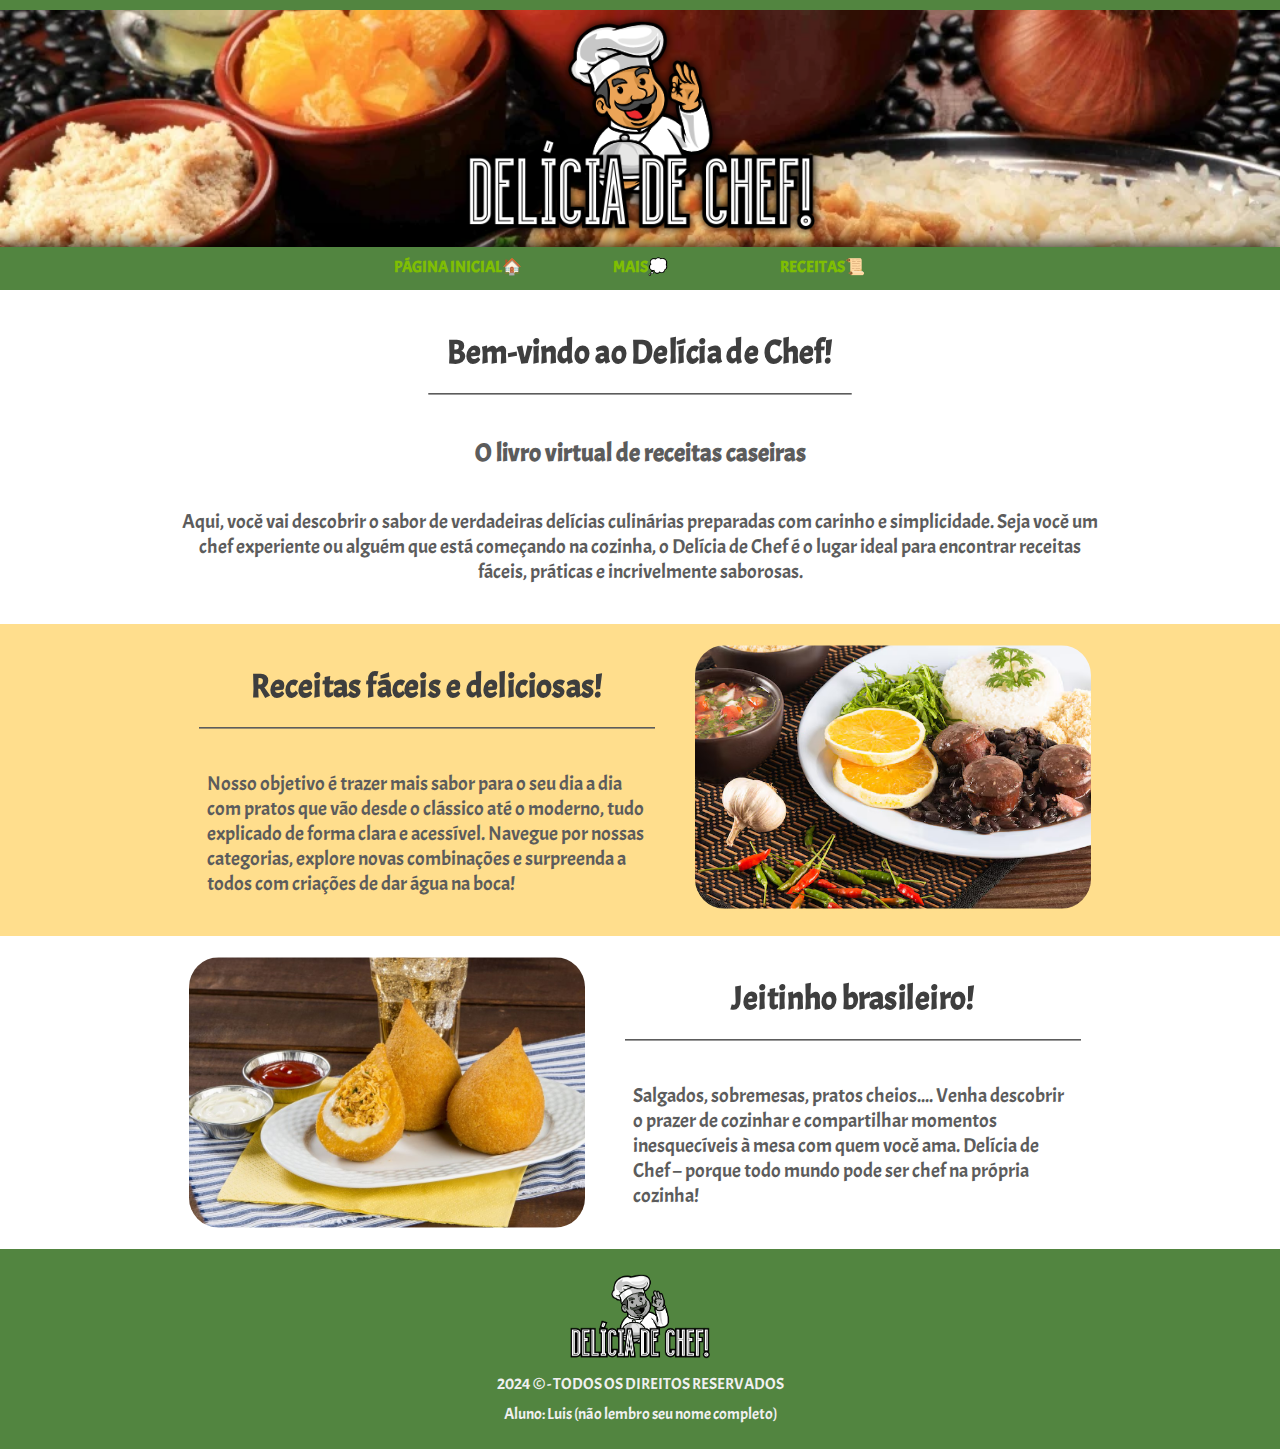
==== index.html @ 9182bab6 "primeiro commit" ====
<!DOCTYPE html>
<html lang="pt-br">

<head>
    <meta charset="UTF-8">
    <meta name="viewport" content="width=device-width, initial-scale=1.0">
    <title>Delícia de Chef!</title>
    <link rel="stylesheet" href="./css/estilos.css">
</head>

<body>
    <header>
        <a href="./index.html"><img src="./img/logo.png" alt="Delícia de Chef!"></a>
        <nav>
            <ul>
                <li><a href="./index.html">PÁGINA INICIAL🏠</a></li>
                <li><a href="./mais.html">MAIS💭</a></li>
                <li class="dropdown-receitas">
                    <a href="#receitas">RECEITAS📜</a>
        
                    <div class="menu-receitas">
                        <a href="./receitas/carnes.html">CARNES🍖</a>
                        <a href="./receitas/massas.html">MASSAS🍝</a>
                        <a href="./receitas/saladas.html">SALADAS🥬</a>
                        <a href="./receitas/sobremesas.html">BRASILEIRINHAS💚</a>
                    </div>
                </li>
        
            </ul>
        </nav>
    </header>

    <main>
        <section>
            <div class="container section-1-coluna">
                <h1>Bem-vindo ao Delícia de Chef!</h1>
                <h2>O livro virtual de receitas caseiras</h2>
                <p>Aqui, você vai descobrir o sabor de verdadeiras delícias culinárias preparadas com carinho e
                    simplicidade. Seja você um chef experiente ou alguém que está começando na cozinha, o Delícia de
                    Chef é o lugar ideal para encontrar receitas fáceis, práticas e incrivelmente saborosas.</p>

            </div>
        </section>

        <section>
            <div class="container">
                <div class="visual">
                    <img src="./img/prato_tipico.png" alt="Ao mosso">
                </div>
                <div class="conteudo">
                    <h1>Receitas fáceis e deliciosas!</h1>
                    <p>Nosso objetivo é trazer mais sabor para o seu dia a dia com pratos que vão desde o clássico até o
                        moderno, tudo explicado de forma clara e acessível. Navegue por nossas categorias, explore novas
                        combinações e surpreenda a todos com criações de dar água na boca!</p>
                </div>
            </div>

        </section>

        <section>
            <div class="container">
                <img src="./img/coxinha.png" alt="Coxinha">
                <div class="conteudo">
                    <h1>Jeitinho brasileiro!</h1>
                    <p>Salgados, sobremesas, pratos cheios.... Venha descobrir o prazer de cozinhar e compartilhar
                        momentos inesquecíveis à mesa com quem você ama. Delícia de Chef – porque todo mundo pode ser
                        chef na própria cozinha!</p>
                </div>
            </div>
        </section>

    </main>

    <footer>
        <img src="./img/logo.png" alt="logo">
        <p>2024 © - TODOS OS DIREITOS RESERVADOS</p>
        <p>Aluno: Luis (não lembro seu nome completo)</p>
    </footer>
</body>

</html>
---- css/estilos.css ----
@import url('https://fonts.googleapis.com/css2?family=Acme&display=swap');
@import url('./section.css');
/*
    --amarelo: #F7D860;
    --destaques: #E1B12C;
    --textoSecundario: #F0F0F0;
    --textoPrincipal: #5C5C5C;
    --detalhes: #FFC300;          


    fundos: 
    --laranja: #DE7047;
    --pele: #FFDE8D;
    --trueskin: #feebbc;
    --lifelessgreen: #DCE0A0;
    --verdeclaro: #CDDE47;
    --verdeescuro: #528540;
*/

* {
    margin: 0;
    padding: 0;
    box-sizing: border-box;
    font-family: "Acme", sans-serif;
    transition: 0.5s;
    /* border: 1px solid red; */
}

h1 {
    color: #3e3e3e;
}
h2 {
    text-align: center;
}
h2,
p {
    color: #5C5C5C;
}

a,
a:visited {
    color: #E1B12C;
    text-decoration: none;
}

a:hover {
    color: #FFC300;
}

header {
    background-image: url(../img/header_background.png);
    background-size: cover;
    background-position: center;
    text-align: center;
    border-top: 10px solid #528540;
}

header img {
    width: 350px;
    margin: 10px;
    filter: drop-shadow(0px 0px 5px black);
}
header img:hover {
    filter: drop-shadow(0px 0px 10px white);
}
nav{
    box-shadow: 0px 0px 20px black;
}
nav,
.menu-receitas {
    background-color: #528540;
}
nav li {
    display: inline-block;
}

nav a, nav a:visited {
    display: inline-block;
    padding: 10px;
    width: 180px;
    border-bottom: 3px solid transparent;
    color: #7fbe03;
    font-weight: bold;
}

nav a:hover {
    background-color: #12420099;
    color: #91d608;
}

main p,
main h1,
main h2{
    padding: 20px;
    border-radius: 15px;
}
main p, main a, main li {
    font-size: 20px;
}
main h2 {
    font-size: 25px;
}
main h2:hover, main li:hover {
    color: #E1B12C;
    background-color: #E1B12C20;
}
main p:hover{
    background-color: #52854020;
    color: #437408;
}
main h1 {
    border-bottom: 2px solid #5C5C5C;
    text-align: center;
    font-size: 35px;
    margin-bottom: 20px;
    transform: scale(0.95);
    border-radius: 15px 15px 0px 0px;
}

main h1:hover {
    border-bottom-color: #528540;
    color: #528540;
    transform: scale(1);
    background-color: #52854020;
}

footer {
    padding: 20px;
    background-color: #528540;
    text-align: center;
}

footer * {
    padding: 5px;
}

footer p {
    color: #F0F0F0;
}
footer img {
    filter: grayscale(1);
    width: 150px;
}
footer img:hover {
    filter: none;
}
.menu-receitas {
    position: absolute;
    display: none;
    border-radius: 0px 0px 10px 10px;
    border-top: 3px dashed #7fbe03;
    z-index: 1;
}

.menu-receitas a {
    display: block;
    border: 2px solid transparent;
    border-radius: 10px;
}

.dropdown-receitas:hover .menu-receitas {
    display: block;
}
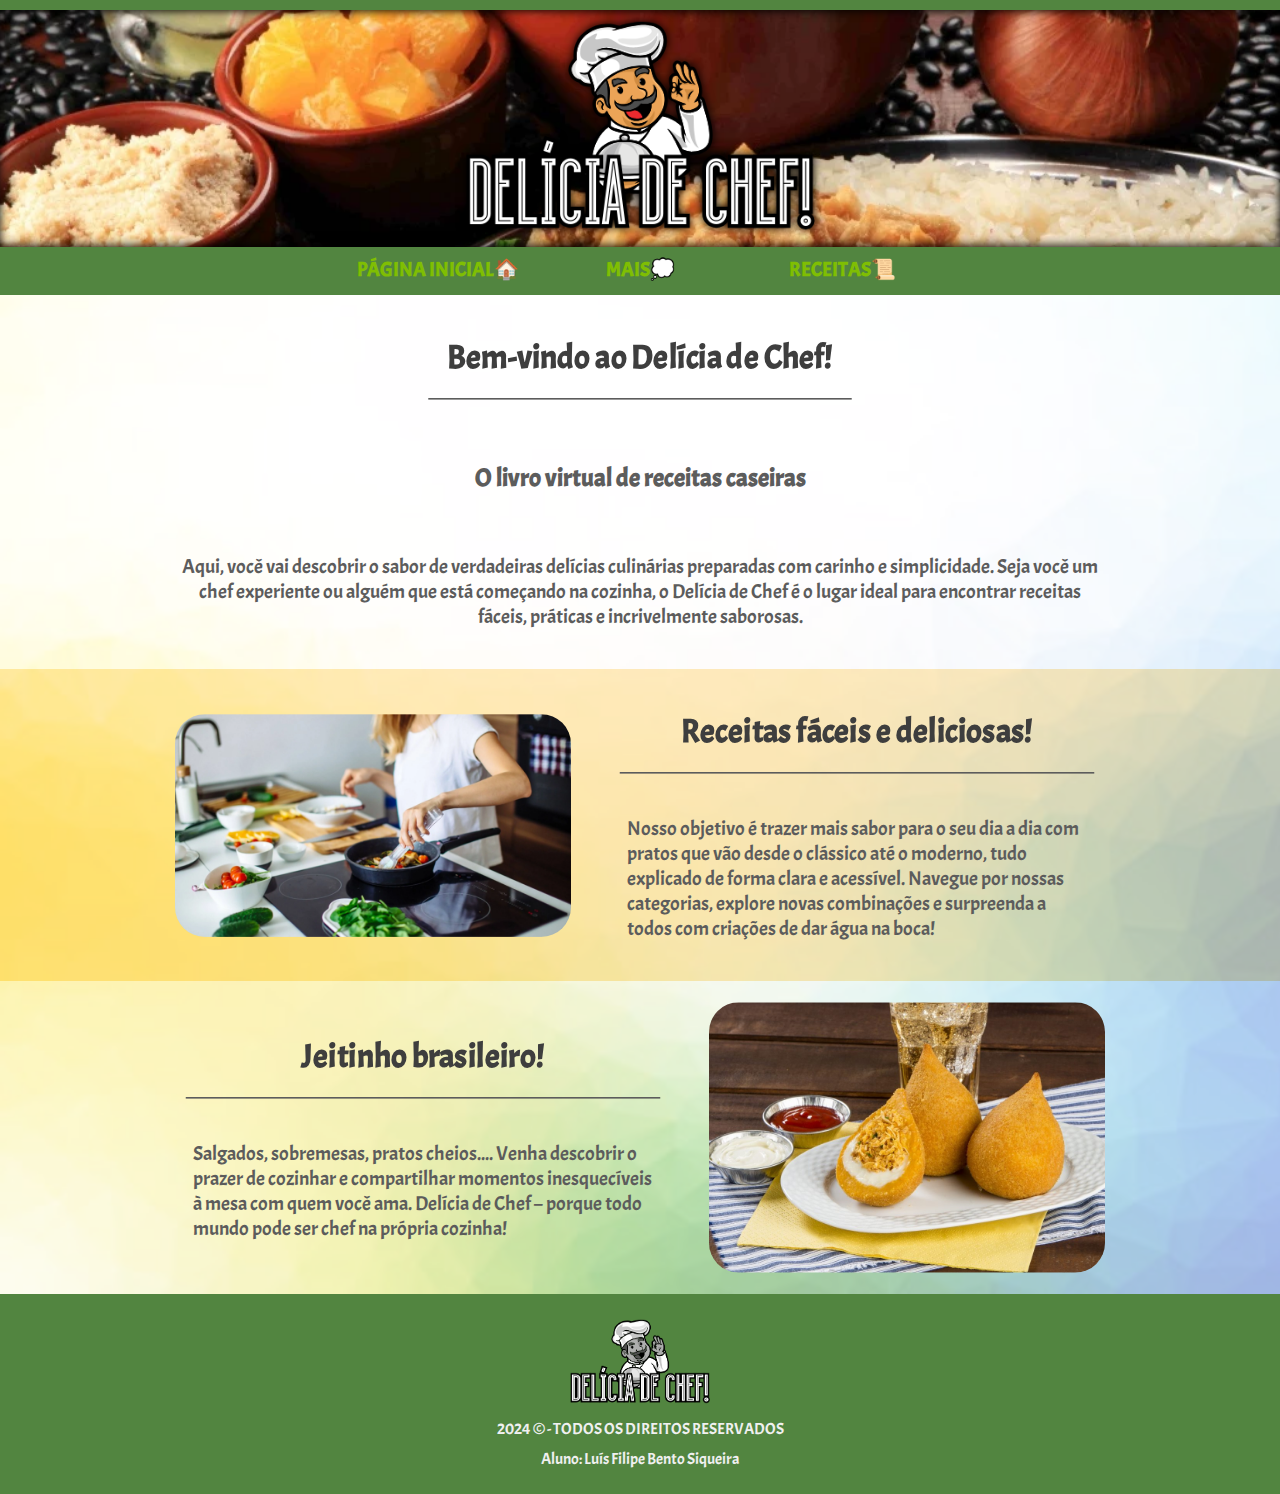
==== commit d3d0c2c0: "Add files via upload" ====
--- a/index.html
+++ b/index.html
@@ -6,6 +6,7 @@
     <meta name="viewport" content="width=device-width, initial-scale=1.0">
     <title>Delícia de Chef!</title>
     <link rel="stylesheet" href="./css/estilos.css">
+    <link rel="stylesheet" href="./css/responsividade.css">
 </head>
 
 <body>
@@ -22,7 +23,7 @@
                         <a href="./receitas/carnes.html">CARNES🍖</a>
                         <a href="./receitas/massas.html">MASSAS🍝</a>
                         <a href="./receitas/saladas.html">SALADAS🥬</a>
-                        <a href="./receitas/sobremesas.html">BRASILEIRINHAS💚</a>
+                        <a href="./receitas/sobremesas.html">SOBREMESAS🍨</a>
                     </div>
                 </li>
         
@@ -44,28 +45,26 @@
 
         <section>
             <div class="container">
-                <div class="visual">
-                    <img src="./img/prato_tipico.png" alt="Ao mosso">
-                </div>
                 <div class="conteudo">
                     <h1>Receitas fáceis e deliciosas!</h1>
                     <p>Nosso objetivo é trazer mais sabor para o seu dia a dia com pratos que vão desde o clássico até o
                         moderno, tudo explicado de forma clara e acessível. Navegue por nossas categorias, explore novas
                         combinações e surpreenda a todos com criações de dar água na boca!</p>
                 </div>
+                <img src="./img/cozinha.png" alt="Ao mosso">
             </div>
 
         </section>
 
         <section>
             <div class="container">
-                <img src="./img/coxinha.png" alt="Coxinha">
                 <div class="conteudo">
                     <h1>Jeitinho brasileiro!</h1>
                     <p>Salgados, sobremesas, pratos cheios.... Venha descobrir o prazer de cozinhar e compartilhar
                         momentos inesquecíveis à mesa com quem você ama. Delícia de Chef – porque todo mundo pode ser
                         chef na própria cozinha!</p>
                 </div>
+                <img src="./img/coxinha.png" alt="Coxinha">
             </div>
         </section>
 
@@ -74,7 +73,7 @@
     <footer>
         <img src="./img/logo.png" alt="logo">
         <p>2024 © - TODOS OS DIREITOS RESERVADOS</p>
-        <p>Aluno: Luis (não lembro seu nome completo)</p>
+        <p>Aluno: Luís Filipe Bento Siqueira</p>
     </footer>
 </body>
 
--- a/css/estilos.css
+++ b/css/estilos.css
@@ -1,21 +1,4 @@
 @import url('https://fonts.googleapis.com/css2?family=Acme&display=swap');
-@import url('./section.css');
-/*
-    --amarelo: #F7D860;
-    --destaques: #E1B12C;
-    --textoSecundario: #F0F0F0;
-    --textoPrincipal: #5C5C5C;
-    --detalhes: #FFC300;          
-
-
-    fundos: 
-    --laranja: #DE7047;
-    --pele: #FFDE8D;
-    --trueskin: #feebbc;
-    --lifelessgreen: #DCE0A0;
-    --verdeclaro: #CDDE47;
-    --verdeescuro: #528540;
-*/
 
 * {
     margin: 0;
@@ -23,15 +6,20 @@
     box-sizing: border-box;
     font-family: "Acme", sans-serif;
     transition: 0.5s;
-    /* border: 1px solid red; */
-}
-
+}
+
+html {
+    scrollbar-color: #31e880 #0c613196 ;
+    scrollbar-gutter: 16px red;
+}
 h1 {
     color: #3e3e3e;
 }
+
 h2 {
     text-align: center;
 }
+
 h2,
 p {
     color: #5C5C5C;
@@ -53,31 +41,37 @@
     background-position: center;
     text-align: center;
     border-top: 10px solid #528540;
+    box-shadow: 0px 1px 10px black inset;
 }
 
 header img {
+    user-select: none;
     width: 350px;
     margin: 10px;
     filter: drop-shadow(0px 0px 5px black);
 }
+
 header img:hover {
     filter: drop-shadow(0px 0px 10px white);
 }
-nav{
-    box-shadow: 0px 0px 20px black;
+header nav {
+    box-shadow: 0px -1px 10px black;
 }
 nav,
 .menu-receitas {
     background-color: #528540;
 }
+
 nav li {
     display: inline-block;
 }
 
-nav a, nav a:visited {
+nav a,
+nav a:visited {
+    font-size: 20px;
     display: inline-block;
     padding: 10px;
-    width: 180px;
+    width: 200px;
     border-bottom: 3px solid transparent;
     color: #7fbe03;
     font-weight: bold;
@@ -90,24 +84,32 @@
 
 main p,
 main h1,
-main h2{
+main h2, .receita li:hover {
     padding: 20px;
     border-radius: 15px;
 }
-main p, main a, main li {
+
+main p,
+main a,
+main li {
     font-size: 20px;
 }
+
 main h2 {
     font-size: 25px;
 }
-main h2:hover, main li:hover {
+
+main h2:hover,
+.links li:hover {
     color: #E1B12C;
-    background-color: #E1B12C20;
-}
-main p:hover{
-    background-color: #52854020;
+    background-color: #ffebb4;
+}
+
+main p:hover, .receita ul li:hover{
+    background-color: #daffcd;
     color: #437408;
 }
+
 main h1 {
     border-bottom: 2px solid #5C5C5C;
     text-align: center;
@@ -121,7 +123,7 @@
     border-bottom-color: #528540;
     color: #528540;
     transform: scale(1);
-    background-color: #52854020;
+    background-color: #e9ffcd;
 }
 
 footer {
@@ -137,13 +139,16 @@
 footer p {
     color: #F0F0F0;
 }
+
 footer img {
     filter: grayscale(1);
     width: 150px;
 }
+
 footer img:hover {
     filter: none;
 }
+
 .menu-receitas {
     position: absolute;
     display: none;
@@ -160,4 +165,131 @@
 
 .dropdown-receitas:hover .menu-receitas {
     display: block;
+}
+
+main {
+    background-image: url(../img/background-brasil.png);
+    background-size: cover;
+}
+.main-receita {
+    background-image: url(../img/background.png);  
+    background-size: 900px;
+}
+section{
+    background-color: #ffffff90;
+}
+
+section:nth-child(2n) {
+    background-color: #FFDE8D90;
+}
+
+.tema-verde section:nth-child(2n) {
+    background-color: #dce0a090;
+}
+section:hover {
+    box-shadow: 0px -5px 10px #ffffff ;
+    background-color: #ffffffed;
+}
+
+section:nth-child(2n):hover {
+    box-shadow: 0px -5px 10px #FFDE8D;
+    background-color: #FFDE8Ddc;
+}
+.tema-verde section:nth-child(2n):hover {
+    box-shadow: 0px -5px 20px #dce0a0;
+    background-color: #dce0a0dc;
+}
+
+section:nth-child(2n) .container {
+    flex-direction: row-reverse;
+}
+
+.section-1-coluna {
+    flex-direction: column;
+    text-align: center;
+}
+
+.container {
+    width: 1000px;
+    margin: auto;
+    padding: 20px;
+    display: flex;
+    align-items: center;
+    align-content: center;
+    justify-content: space-evenly;
+    gap: 20px;
+}
+
+.section-3-colunas {
+    align-items: flex-start;
+    align-content: flex-start;
+}
+
+.section-3-colunas .conteudo:nth-child(2n) {
+    text-align: center;
+}
+
+.section-3-colunas .conteudo:nth-child(3n) {
+    text-align: right;
+}
+
+.container .conteudo {
+    width: 500px;
+}
+
+section img,
+section iframe {
+    border-radius: 30px;
+    max-width: 400px;
+    transform: scale(0.99);
+}
+
+section img:hover,
+section iframe:hover {
+    transform: scale(1);
+    box-shadow: 0px 0px 10px #CDDE47;
+}
+
+section:nth-child(2n) img:hover,
+section:nth-child(2n) iframe:hover {
+    box-shadow: 0px 0px 10px #DE7047;
+}
+
+.links ul {
+    list-style-type: none;
+    display: flex;
+    justify-content: space-around;
+    align-items: center;
+    align-content: center;
+    flex-wrap: wrap;
+}
+
+.links li {
+    border-radius: 5px;
+    padding: 5px 15px;
+}
+
+.receita {
+    color: #3e3e3e;
+    max-height: 500px;
+    overflow: scroll;
+    padding: 10px 50px;
+    cursor: url(../img/cursorPan.png), pointer;
+}
+
+.receita ul li::before {
+    content: '✔';
+    color: green;
+    font-weight: bold;
+    margin-right: 10px;
+}
+
+.receita ol li::before {
+    content: '🔥';
+    font-size: 20px;
+    color: orange;
+}
+.receita ol li:hover {
+    background-color: #ffa9a9;
+    color: #742508;
 }--- a/css/responsividade.css
+++ b/css/responsividade.css
@@ -0,0 +1,48 @@
+@media screen and (min-width: 350px) and (max-width: 1000px) {
+    
+    header img {
+        width: 250px;
+    }
+    nav {
+        padding: 10px;
+    }
+    nav li {
+        margin: 5px;
+    }
+    nav a,
+    nav a:visited {
+        border: 2px dashed #00000078;
+        border-radius: 15px;
+    }
+
+    .container {
+        width: 100vw;
+        min-height: 80vh;
+        flex-direction: column;
+    }
+
+    section:nth-child(2n) .container {
+        flex-direction: column;
+    }
+
+    .container .conteudo {
+        width: 95%;
+    }
+
+    .section-3-colunas {
+        align-items: center;
+        align-content: center;
+        overflow: scroll;
+    }
+    section img, section iframe{
+        max-width: 70%;
+    }
+
+    main p,
+    main h1,
+    main h2 {
+        padding: 20px;
+        margin: 0;
+    }
+
+}